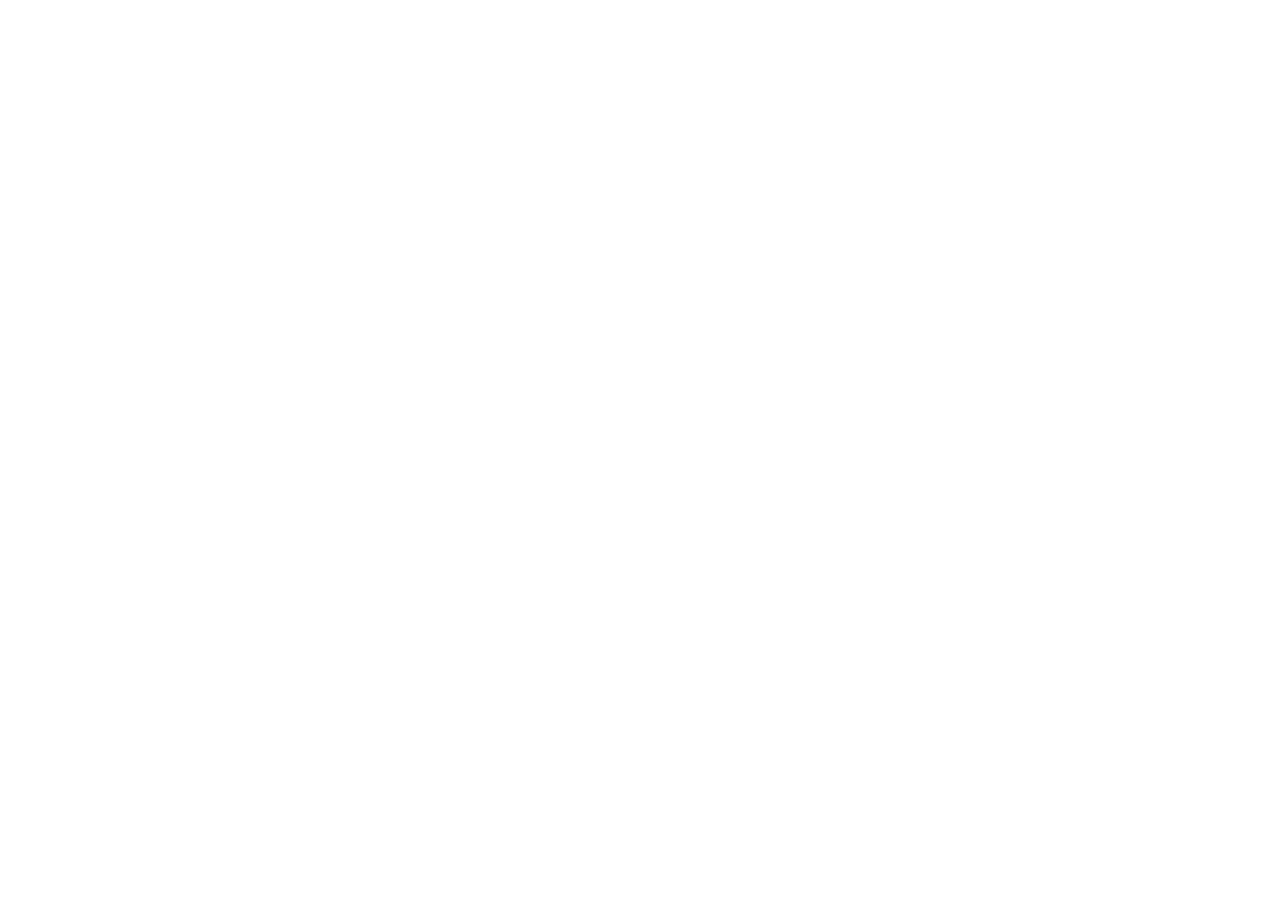
==== blog/index.html @ 4a53c113 "new" ====
<!DOCTYPE html>
<html lang="en">
    <head>
        <meta charset="utf-8">
        <meta name="viewport" content="width=device-width, initial-scale=1.0">
        
        
        <!-- Use a meta tag to designate yourself as the author of the page -->
        
        
        <!-- Give your page a title. -->
        
        
        <!-- Add the link element to tell the browser what file to use for style information. -->
        
        
    </head>
    <body>
        <header>
             
            
            <!-- Add a level 1 heading to display three words. Use a span element to highlight the second word. Apply a class attribute with a value of "highlight" to the opening span tag. -->
            
            
        </header>   
        
        
        <!-- Add a navigation menu with five (5) links using the labels About, Blog, Merch, History, and Contact. Use the "#" symbol for your href values. -->
        
        
        <main>
            
            
            <!-- Add a level 2 heading -->
            
            
            <!-- Add a class attribute with a value of "main-section" to the opening section tag below. -->
            
            
            <section>
                <article>
                    
                    
                    <!-- Create a figure that contains one (1) image; then, add a class attribute with a value of "article-image" to the opening figure tag. -->
                    
                    
                    <!-- After the closing figure tag, add two (2) paragraphs of text; then, add a level 3 heading. -->
                                        
                    
                    <!-- After the closing heading tag, add two (2) additional paragrahs of text and another level 3 heading. -->
                                        
                    
                    <!-- After the closing heading tag, add three (3) paragraphs of text. -->
                    
                    
                    <!-- Use the time element with a datetime attribute to display a date after the last paragrpah is closed. -->
                    
                    
                    <!-- Add a class attribute with a value of "subsection" to the opening section tag below. -->
                    
                    
                    <section>
                        
                        
                        <!-- Between the two section tags, create three (3) figures, each with one (1) image and one (1) figcaption. -->
                        
                    </section>
                    
                    
                    <!-- Create a Subscribe button between the closing section and closing article tags. -->

                
                </article>
                <aside>
                    
                    
                    <!-- Add a level 3 heading, followed by an image and a paragraph. --> 
                    
                    
                    <!-- Add another level 3 heading, followed by an image and a paragraph. -->
                    
                    
                    <!-- You guesed it, add an additional level three heading, followed by an image and a paragraph -->
                    
                    
                    <!-- Before continuing, add a hyperlink before the closing tags of the aside paragraphs that displays three circles. Use the "#" symbol as the href value, and inlcude a class attribute with the value of "expand". Note: The code to use for a cirle is:

                        &#x26AB;  

                    -->
                    
                    
                </aside>
            </section>
        </main>
        <footer>
            
            
            <!-- Add a paragraph with the copyright and a link to an email address. --->
            
            
            <!-- Add a second paragraph with all of the text and links for attributing the images on the page. Make sure to use the "ideal" attribution from Creative Commons. -->
            
            
        </footer>
    </body>
</html>
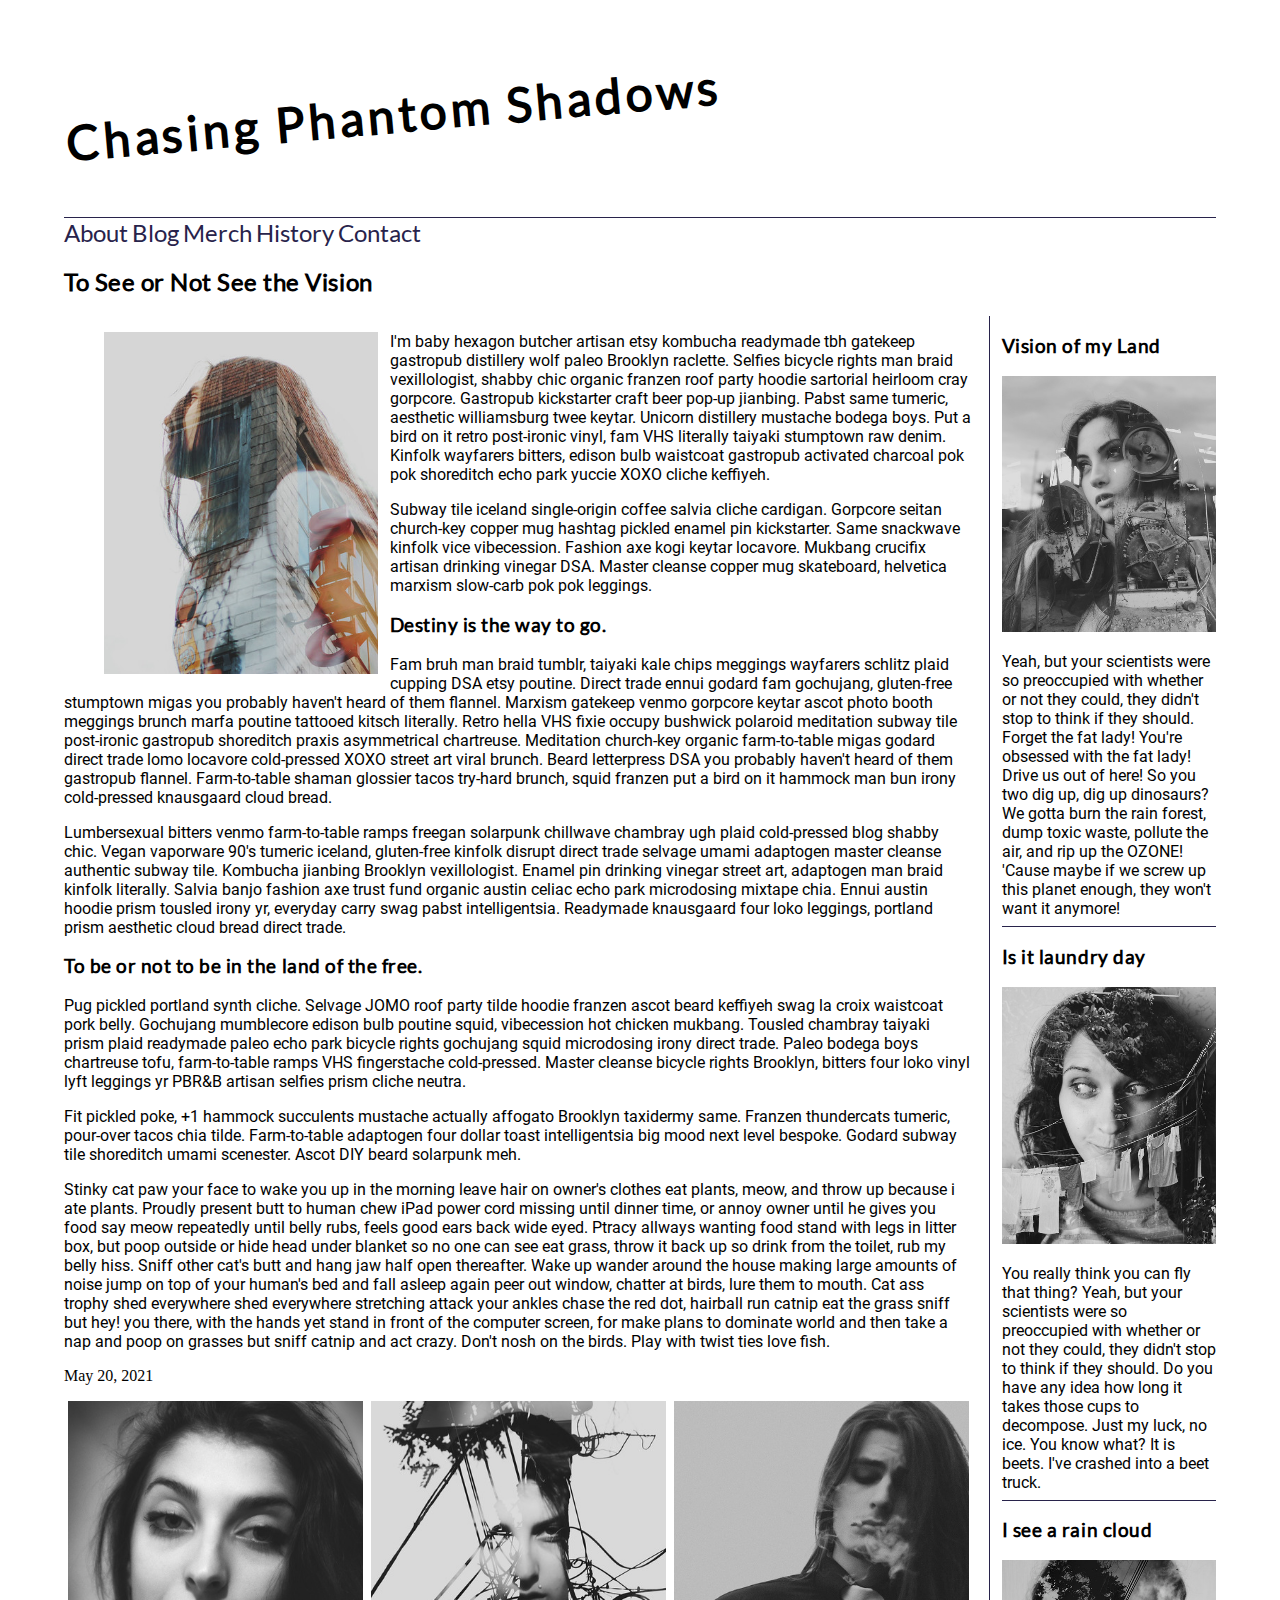
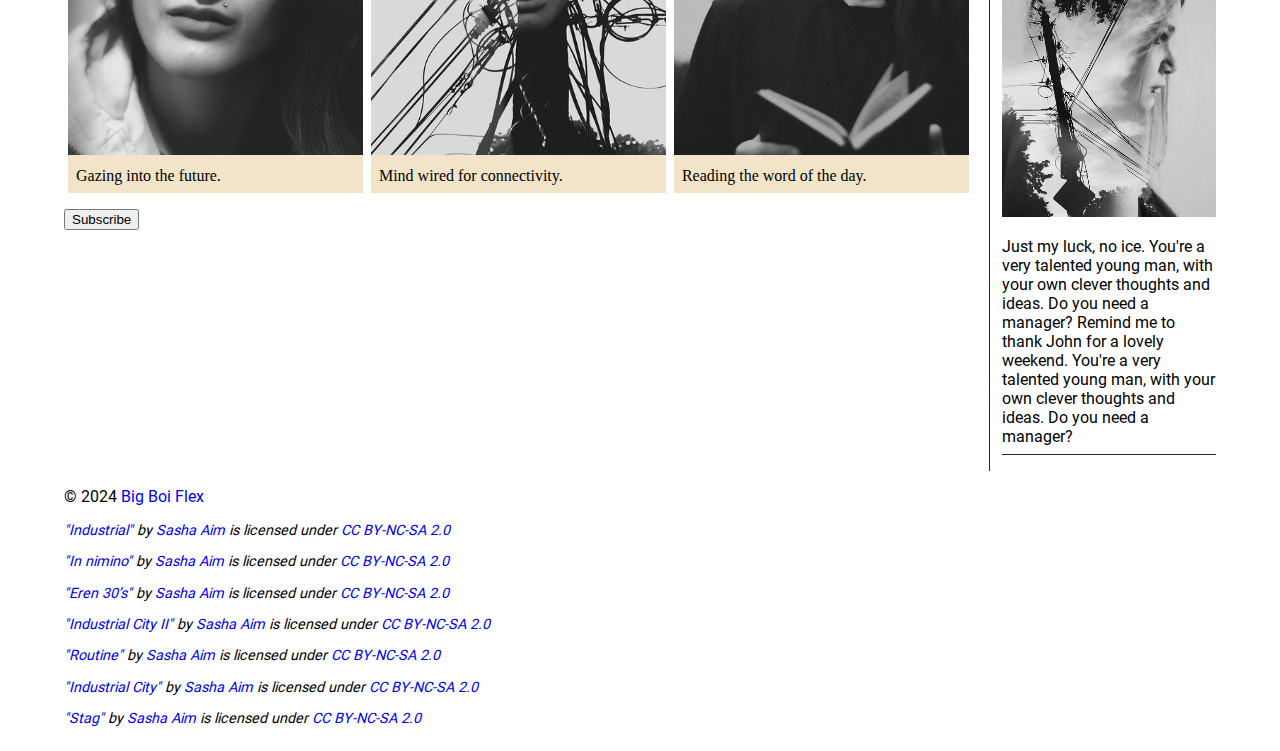
==== commit 33576542: "Edit Blog" ====
--- a/blog/index.html
+++ b/blog/index.html
@@ -6,13 +6,13 @@
         
         
         <!-- Use a meta tag to designate yourself as the author of the page -->
-        
-        
+        <meta name="author" content="Felix Harrison">
+
         <!-- Give your page a title. -->
-        
+        <title> Day Dreamers</title>
         
         <!-- Add the link element to tell the browser what file to use for style information. -->
-        
+        <link rel="stylesheet" type="text/css" href="css/style.css">
         
     </head>
     <body>
@@ -20,68 +20,104 @@
              
             
             <!-- Add a level 1 heading to display three words. Use a span element to highlight the second word. Apply a class attribute with a value of "highlight" to the opening span tag. -->
-            
+            <h1>Chasing Phantom Shadows</h1>
             
         </header>   
         
         
         <!-- Add a navigation menu with five (5) links using the labels About, Blog, Merch, History, and Contact. Use the "#" symbol for your href values. -->
-        
+        <nav>
+            <a href="#">About</a>
+            <a href="#">Blog</a>
+            <a href="#">Merch</a>
+            <a href="#">History</a>
+            <a href="#">Contact</a>
+        </nav>
         
         <main>
             
             
             <!-- Add a level 2 heading -->
-            
+            <h2>To See or Not See the Vision</h2>
             
             <!-- Add a class attribute with a value of "main-section" to the opening section tag below. -->
             
             
-            <section>
+            <section class="main-section">
                 <article>
                     
                     
                     <!-- Create a figure that contains one (1) image; then, add a class attribute with a value of "article-image" to the opening figure tag. -->
-                    
+                    <figure>
+                        <img class="article-image" src="images/stag.jpg" alt="Day Dreamer">
+                    </figure>
                     
                     <!-- After the closing figure tag, add two (2) paragraphs of text; then, add a level 3 heading. -->
-                                        
-                    
+                    <p>I'm baby hexagon butcher artisan etsy kombucha readymade tbh gatekeep gastropub distillery wolf paleo Brooklyn raclette. Selfies bicycle rights man braid vexillologist, shabby chic organic franzen roof party hoodie sartorial heirloom cray gorpcore. Gastropub kickstarter craft beer pop-up jianbing. Pabst same tumeric, aesthetic williamsburg twee keytar. Unicorn distillery mustache bodega boys. Put a bird on it retro post-ironic vinyl, fam VHS literally taiyaki stumptown raw denim. Kinfolk wayfarers bitters, edison bulb waistcoat gastropub activated charcoal pok pok shoreditch echo park yuccie XOXO cliche keffiyeh. </p>
+                    <p>Subway tile iceland single-origin coffee salvia cliche cardigan. Gorpcore seitan church-key copper mug hashtag pickled enamel pin kickstarter. Same snackwave kinfolk vice vibecession. Fashion axe kogi keytar locavore. Mukbang crucifix artisan drinking vinegar DSA. Master cleanse copper mug skateboard, helvetica marxism slow-carb pok pok leggings.</p>
+                    <h3>Destiny is the way to go.</h3>                  
                     <!-- After the closing heading tag, add two (2) additional paragrahs of text and another level 3 heading. -->
-                                        
+                    <p>Fam bruh man braid tumblr, taiyaki kale chips meggings wayfarers schlitz plaid cupping DSA etsy poutine. Direct trade ennui godard fam gochujang, gluten-free stumptown migas you probably haven't heard of them flannel. Marxism gatekeep venmo gorpcore keytar ascot photo booth meggings brunch marfa poutine tattooed kitsch literally. Retro hella VHS fixie occupy bushwick polaroid meditation subway tile post-ironic gastropub shoreditch praxis asymmetrical chartreuse. Meditation church-key organic farm-to-table migas godard direct trade lomo locavore cold-pressed XOXO street art viral brunch. Beard letterpress DSA you probably haven't heard of them gastropub flannel. Farm-to-table shaman glossier tacos try-hard brunch, squid franzen put a bird on it hammock man bun irony cold-pressed knausgaard cloud bread.</p>
+                    <p>Lumbersexual bitters venmo farm-to-table ramps freegan solarpunk chillwave chambray ugh plaid cold-pressed blog shabby chic. Vegan vaporware 90's tumeric iceland, gluten-free kinfolk disrupt direct trade selvage umami adaptogen master cleanse authentic subway tile. Kombucha jianbing Brooklyn vexillologist. Enamel pin drinking vinegar street art, adaptogen man braid kinfolk literally. Salvia banjo fashion axe trust fund organic austin celiac echo park microdosing mixtape chia. Ennui austin hoodie prism tousled irony yr, everyday carry swag pabst intelligentsia. Readymade knausgaard four loko leggings, portland prism aesthetic cloud bread direct trade.</p>
+                    <h3>To be or not to be in the land of the free.</h3>                  
                     
                     <!-- After the closing heading tag, add three (3) paragraphs of text. -->
-                    
+                    <p>Pug pickled portland synth cliche. Selvage JOMO roof party tilde hoodie franzen ascot beard keffiyeh swag la croix waistcoat pork belly. Gochujang mumblecore edison bulb poutine squid, vibecession hot chicken mukbang. Tousled chambray taiyaki prism plaid readymade paleo echo park bicycle rights gochujang squid microdosing irony direct trade. Paleo bodega boys chartreuse tofu, farm-to-table ramps VHS fingerstache cold-pressed. Master cleanse bicycle rights Brooklyn, bitters four loko vinyl lyft leggings yr PBR&B artisan selfies prism cliche neutra.</p>
+                    <p>Fit pickled poke, +1 hammock succulents mustache actually affogato Brooklyn taxidermy same. Franzen thundercats tumeric, pour-over tacos chia tilde. Farm-to-table adaptogen four dollar toast intelligentsia big mood next level bespoke. Godard subway tile shoreditch umami scenester. Ascot DIY beard solarpunk meh.</p>
+                    <p>Stinky cat paw your face to wake you up in the morning leave hair on owner's clothes eat plants, meow, and throw up because i ate plants. Proudly present butt to human chew iPad power cord missing until dinner time, or annoy owner until he gives you food say meow repeatedly until belly rubs, feels good ears back wide eyed. Ptracy allways wanting food stand with legs in litter box, but poop outside or hide head under blanket so no one can see eat grass, throw it back up so drink from the toilet, rub my belly hiss. Sniff other cat's butt and hang jaw half open thereafter. Wake up wander around the house making large amounts of noise jump on top of your human's bed and fall asleep again peer out window, chatter at birds, lure them to mouth. Cat ass trophy shed everywhere shed everywhere stretching attack your ankles chase the red dot, hairball run catnip eat the grass sniff but hey! you there, with the hands yet stand in front of the computer screen, for make plans to dominate world and then take a nap and poop on grasses but sniff catnip and act crazy. Don't nosh on the birds. Play with twist ties love fish.</p>
                     
                     <!-- Use the time element with a datetime attribute to display a date after the last paragrpah is closed. -->
-                    
+                    <time datetime="">May 20, 2021</time>
                     
                     <!-- Add a class attribute with a value of "subsection" to the opening section tag below. -->
                     
                     
-                    <section>
+                    <section class="subsection">
                         
                         
                         <!-- Between the two section tags, create three (3) figures, each with one (1) image and one (1) figcaption. -->
-                        
+                        <figure>
+                            <img src="images/eren-30s.jpg" alt="">
+                            <figcaption>
+                                Gazing into the future.
+                            </figcaption>
+                        </figure>
+                        <figure>
+                            <img src="images/industrial-city-2.jpg" alt="">
+                            <figcaption>
+                                Mind wired for connectivity.
+                            </figcaption>
+                        </figure>
+                        <figure>
+                            <img src="images/in-nomino.jpg" alt="">
+                            <figcaption>
+                                Reading the word of the day.
+                            </figcaption>
+                        </figure>
                     </section>
-                    
-                    
+
+
                     <!-- Create a Subscribe button between the closing section and closing article tags. -->
-
+                    <button>Subscribe</button>
                 
                 </article>
                 <aside>
                     
                     
                     <!-- Add a level 3 heading, followed by an image and a paragraph. --> 
-                    
-                    
+                    <h3>Vision of my Land</h3>
+                    <img src="images/industrial.jpg">
+                    <p>Yeah, but your scientists were so preoccupied with whether or not they could, they didn't stop to think if they should. Forget the fat lady! You're obsessed with the fat lady! Drive us out of here! So you two dig up, dig up dinosaurs? We gotta burn the rain forest, dump toxic waste, pollute the air, and rip up the OZONE! 'Cause maybe if we screw up this planet enough, they won't want it anymore!</p>
+
                     <!-- Add another level 3 heading, followed by an image and a paragraph. -->
-                    
+                    <h3>Is it laundry day</h3>
+                    <img src="images/routine.jpg">
+                    <p>You really think you can fly that thing? Yeah, but your scientists were so preoccupied with whether or not they could, they didn't stop to think if they should. Do you have any idea how long it takes those cups to decompose. Just my luck, no ice. You know what? It is beets. I've crashed into a beet truck. </p>
                     
                     <!-- You guesed it, add an additional level three heading, followed by an image and a paragraph -->
-                    
+                    <h3>I see a rain cloud</h3>
+                    <img src="images/industrial-city.jpg">
+                    <p>Just my luck, no ice. You're a very talented young man, with your own clever thoughts and ideas. Do you need a manager? Remind me to thank John for a lovely weekend. You're a very talented young man, with your own clever thoughts and ideas. Do you need a manager?</p>
                     
                     <!-- Before continuing, add a hyperlink before the closing tags of the aside paragraphs that displays three circles. Use the "#" symbol as the href value, and inlcude a class attribute with the value of "expand". Note: The code to use for a cirle is:
 
@@ -97,10 +133,24 @@
             
             
             <!-- Add a paragraph with the copyright and a link to an email address. --->
-            
+            <p class="copyright">&copy; 2024 <a href="mailto: bigboiflex424@18hours.com"> Big Boi Flex</a></p>
             
             <!-- Add a second paragraph with all of the text and links for attributing the images on the page. Make sure to use the "ideal" attribution from Creative Commons. -->
+           
+            <p style="font-size: 0.9rem;font-style: italic;"><a href="https://www.flickr.com/photos/marenbangbang/7979765604">"Industrial"</a><span> by <a href="https://www.flickr.com/photos/38274965@N05/">Sasha Aim</a></span> is licensed under <a href="https://creativecommons.org/licenses/by-nc-sa/2.0/?ref=openverse" style="margin-right: 5px;">CC BY-NC-SA 2.0</a></p>
             
+            <p style="font-size: 0.9rem;font-style: italic;"><a href="https://openverse.org/image/3abb49b9-ebf3-4d88-ae53-4d110fda2344?q=in%20nomino">"In nimino"</a><span> by <a href="https://www.flickr.com/photos/38274965@N05/">Sasha Aim</a></span> is licensed under <a href="https://creativecommons.org/licenses/by-nc-sa/2.0/?ref=openverse" style="margin-right: 5px;">CC BY-NC-SA 2.0</a></p>
+
+            <p style="font-size: 0.9rem;font-style: italic;"><a href="https://openverse.org/image/788f8539-8aba-45d4-b002-9ae7d97e0d9e?q=Eren%2030%27s">"Eren 30’s"</a><span> by <a href="https://www.flickr.com/photos/38274965@N05/">Sasha Aim</a></span> is licensed under <a href=”https://creativecommons.org/licenses/by-nc/2.0/?ref=openverse” style="margin-right: 5px;">CC BY-NC-SA 2.0</a></p>
+
+            <p style="font-size: 0.9rem;font-style: italic;"><a href="https://openverse.org/image/16618e0e-f62e-4166-88d9-ed156e1aeb76?q=industrial%20city%20II">"Industrial City II"</a><span> by <a href="https://www.flickr.com/photos/38274965@N05/">Sasha Aim</a></span> is licensed under <a href="https://creativecommons.org/licenses/by-nc-sa/2.0/?ref=openverse" style="margin-right: 5px;">CC BY-NC-SA 2.0</a></p>
+
+            <p style="font-size: 0.9rem;font-style: italic;"><a href="https://openverse.org/image/12407f55-0248-4dc0-a676-73fe85dd85e3">"Routine"</a><span> by <a href="https://www.flickr.com/photos/38274965@N05/">Sasha Aim</a></span> is licensed under <a href="https://creativecommons.org/licenses/by-nc-sa/2.0/?ref=openverse" style="margin-right: 5px;">CC BY-NC-SA 2.0</a></p>
+
+            <p style="font-size: 0.9rem;font-style: italic;"><a href="https://openverse.org/image/e300031e-b972-4fbb-9feb-5cd1cfa6fc71">"Industrial City"</a><span> by <a href="https://www.flickr.com/photos/38274965@N05/">Sasha Aim</a></span> is licensed under <a href="https://creativecommons.org/licenses/by-nc-sa/2.0/?ref=openverse" style="margin-right: 5px;">CC BY-NC-SA 2.0</a></p>
+            
+            <p style="font-size: 0.9rem;font-style: italic;"><a href="https://openverse.org/image/01e5532a-d0ab-4366-82e1-d7026fed78c9">"Stag"</a><span> by <a href="https://www.flickr.com/photos/38274965@N05/">Sasha Aim</a></span> is licensed under <a href="https://creativecommons.org/licenses/by-nc-sa/2.0/?ref=openverse" style="margin-right: 5px;">CC BY-NC-SA 2.0</a></p>
+
             
         </footer>
     </body>
--- a/blog/css/style.css
+++ b/blog/css/style.css
@@ -0,0 +1,205 @@
+/* TO GET AN IDEA OF THE CSS YOU WILL LIKELY BE USING, SEE THE LISTS BELOW. */
+
+        /* 
+        
+        Spacing 
+
+            - padding (shorthand and/or specific properties like padding-bottom, etc.)
+
+            - margin, (shorthand and/or specific properties like margin-top, etc.)
+
+            - letter-spacing, word-spacing, line-height
+
+            - width, max-width, min-width
+            - height, max-height, min-height
+
+        Typography 
+
+            - font-family, font-size, font-style, font-weight
+
+            - text-decoration, text-align
+
+            - color
+
+            - text-shadow, text-transform
+
+        Box, Layout and Border 
+
+            - border (shorthand and/or specific properties like border-top, border-bottom-radius, border-width, etc.)
+
+            - box-shadow
+
+            - display, float, align-items, align-content
+
+            - grid-template-columns, grid-column-gap
+
+            - transform
+
+        Other
+
+            - :nth()-child (to target specific child elements)
+
+            - :focus, :hover, :active (to target link states)
+
+            - @font-face or @import (to import typefaces)
+
+        */
+
+
+/* ------ START WRITING YOUR CODE BELOW ------ */
+
+/* IMPORTED FONTS  */
+
+@font-face {
+    font-family: "ultra";
+    src: url('../fonts/serif/ultra-regular.ttf') format('truetype');
+    font-weight: normal;
+    font-style: normal;
+}
+
+@font-face {
+    font-family: 'roboto';
+    src: url('../fonts/sans-serif/roboto-regular.ttf') format('truetype');
+    font-weight: normal;
+    font-style: normal;
+}
+
+@font-face {
+    font-family: 'lato';
+    src: url('../fonts/sans-serif/lato-regular.ttf') format('truetype');
+    font-weight: normal;
+    font-style: normal;
+}
+
+/*  TYPOGRAPHY   */
+
+p {
+    font-family: roboto, Arial, sans-serif;
+}
+
+h1, h2, h3, h4 {
+    font-family: lato, Helvetica, sans-serif;
+    letter-spacing: 0.0325rem;
+}
+
+h1 {
+    font-size: 3rem;
+    letter-spacing: 0.25rem;
+    transform: rotate(-5deg);
+}
+
+.highlight {
+    display: inline-block;
+    font-family: ultra, Georgia, serif;
+    border: 1px solid black;
+    padding: 1rem 2rem;
+    border-radius: 0.3rem;
+    border-top-left-radius: 1rem;
+    border-bottom-right-radius: 1rem;
+    color: #fffefd;
+    background-color: #28234B;
+    box-shadow: 5px 5px 4px 1px #888;
+}
+
+
+/*  GENERAL SETUP AND DEFAULTS  */
+
+* {
+    box-sizing: border-box;
+}
+
+html {
+    font-size:16px;
+}
+
+body {
+    margin: 1.5rem auto;
+    width:90%;
+    min-width:56.25rem;
+}
+
+/*  LAYOUT  */
+
+header {
+    padding: 0.5rem 0rem 1rem 0rem;
+}
+
+nav {
+    margin-top: 3rem;
+}
+
+.main-section {
+    display: grid;
+    grid-template-columns: 4fr 1fr;
+    grid-gap: 1rem;
+}
+
+article {
+    grid-column: 1 / 2;
+    grid-row: 1; 
+}
+
+aside {
+    grid-column: 2 / 3;
+    grid-row: 1;
+    border-left: 1px solid #28234B;
+    padding-left: 0.75rem;
+}
+
+aside p {
+    border-bottom: 1px solid #28234B;
+    padding-bottom: 0.5rem;
+}
+
+.subsection {
+    display: flex;
+}
+
+/* IMAGES AND FIGURES */
+
+img {
+    width: 100%;
+}
+
+figures {
+    margin: 0px;
+}
+
+.article-image {
+    width: 33%;
+    float: left;
+    margin-right: 0.75rem;
+}
+
+.subsection {
+    margin: 1rem 0rem
+}
+.subsection figure {
+    margin: 0rem 0.25rem;
+    background-color: #f2e4c9;
+}
+
+.subsection figure figcaption{
+    padding: 0.5rem 0.5rem;
+}
+    
+
+/* LINKS AND NAVIGATION */
+
+a {
+    text-decoration: none;
+}
+
+nav a {
+    display: inline-block;
+    padding: 1.25rem 2 rem;
+    font-size: 1.5rem;
+    font-family: lato, Arial, san-serif;
+    color: #28234B;
+}
+
+nav {
+    border-top: 1px solid #28234B;
+    border-bottom: 1px, solid #28234B;
+}
+
